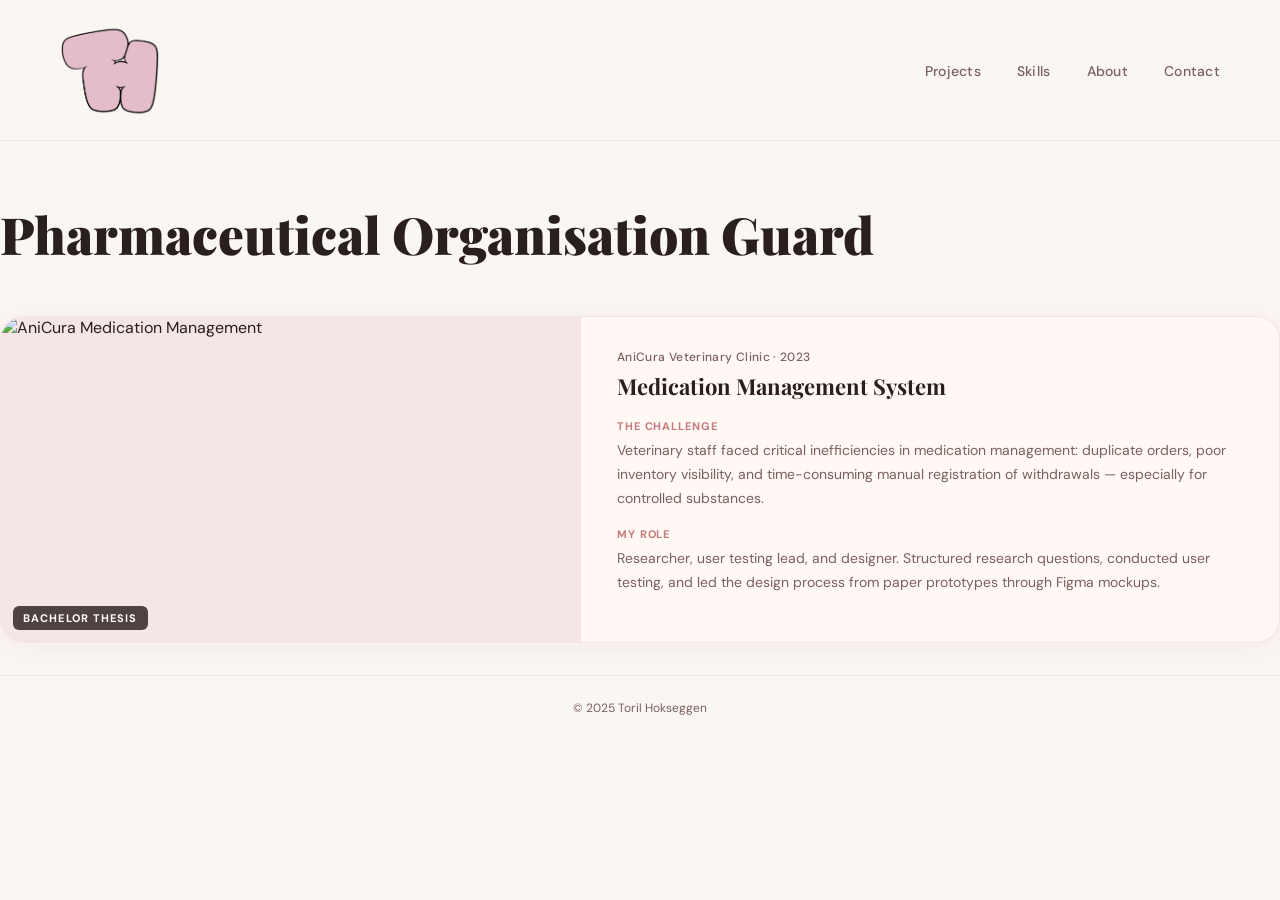
==== projects/anicura.html @ e9e7dec3 "Made some changes Added page not found, logo, project pages, stylesheet and improved index" ====
<!DOCTYPE html>
<html lang="en">
<head>
<meta charset="UTF-8">
<meta name="viewport" content="width=device-width, initial-scale=1.0">
<title>The Curly Girls World</title>
<link href="https://fonts.googleapis.com/css2?family=Playfair+Display:wght@700;900&family=DM+Sans:wght@300;400;500&display=swap" rel="stylesheet">
<link rel="stylesheet" href="/style.css">
<script src="/index.js" defer></script>
</head>
<body>  

<nav>
  <a href="/index.html#front" class="nav-logo"><img src="/imgs/Logo-pink.png" alt="Toril Hokseggen Logo"></a>
  <ul class="nav-links">
    <li><a href="/index.html#projects">Projects</a></li>
    <li><a href="/index.html#toolbox">Skills</a></li>
    <li><a href="/index.html#about-me">About</a></li>
    <li><a href="/index.html#contact">Contact</a></li>
  </ul>
</nav>

  <h2 class="section-title fade-up">Pharmaceutical Organisation Guard</h2>
  <div class="projects-grid">

<a class="project-card fade-up" href="https://www.figma.com/proto/qOMUEsRceAPZl7trPdWKUb/Anicura--Copy-?page-id=0%3A1&node-id=10-18&p=f&viewport=431%2C189%2C0.06&t=0vYQZB0WJl9bKPeJ-1&scaling=scale-down&content-scaling=fixed&starting-point-node-id=10%3A18&show-proto-sidebar=1">
      <div class="project-thumb">
        <img src="https://framerusercontent.com/images/rcqksGRQJK19qSiA8ifFxCP66HM.png" alt="AniCura Medication Management">
        <span class="project-label">Bachelor Thesis</span>
      </div>
      <div class="project-content">
        <p class="project-meta">AniCura Veterinary Clinic · 2023</p>
        <h3 class="project-title">Medication Management System</h3>
        <p class="project-section-label">The Challenge</p>
        <p class="project-text">Veterinary staff faced critical inefficiencies in medication management: duplicate orders, poor inventory visibility, and time-consuming manual registration of withdrawals — especially for controlled substances.</p>
        <p class="project-section-label">My Role</p>
        <p class="project-text">Researcher, user testing lead, and designer. Structured research questions, conducted user testing, and led the design process from paper prototypes through Figma mockups.</p>
      </div>
    </a>
<footer>
  © 2025 Toril Hokseggen
</footer>

</body>
</html>
---- style.css ----
:root {
    --pink: #e8c4c4;
    --pink-light: #f5e6e6;
    --pink-mid: #d4a0a0;
    --cream: #faf6f2;
    --warm-white: #fdf9f7;
    --text: #2a1f1f;
    --text-muted: #7a6060;
    --accent: #c47a7a;
    --card-bg: #fff8f5;
    --blob: #e8c4c4;
  }

  * { margin: 0; padding: 0; box-sizing: border-box; }

  html { scroll-behavior: smooth; }

  body {
    font-family: 'DM Sans', sans-serif;
    background: var(--cream);
    color: var(--text);
    overflow-x: hidden;
  }

  /* NAV */
  nav {
    position: fixed;
    top: 0; left: 0; right: 0;
    z-index: 100;
    display: flex;
    align-items: center;
    justify-content: space-between;
    padding: 20px 60px;
    background: rgba(250,246,242,0.92);
    backdrop-filter: blur(10px);
    border-bottom: 1px solid rgba(232,196,196,0.3);
  }
  .nav-logo {
    height: 100px;
    display: flex;
    align-items: center;
    justify-content: center;
    transition: transform 0.2s;
  }
  .nav-logo img {
    height: 100%;
    width: auto;
  }
  
  .nav-logo:hover { transform: rotate(-5deg) scale(1.05); }

  .nav-links {
    display: flex;
    gap: 36px;
    list-style: none;
  }

  .nav-links a {
    text-decoration: none;
    color: var(--text-muted);
    font-size: 14px;
    font-weight: 500;
    letter-spacing: 0.02em;
    transition: color 0.2s;
  }
  .nav-links a:hover { color: var(--text); }

  /* HERO */
  #front {
    min-height: 100vh;
    display: grid;
    grid-template-columns: 1fr 1fr;
    align-items: center;
    padding: 120px 60px 80px;
    position: relative;
    overflow: hidden;
  }

  .hero-blob {
    position: absolute;
    width: 520px;
    height: 520px;
    background: var(--pink-light);
    border-radius: 60% 40% 55% 45% / 50% 60% 40% 50%;
    top: 80px;
    left: -80px;
    z-index: 0;
    animation: blobFloat 8s ease-in-out infinite;
  }

  @keyframes blobFloat {
    0%, 100% { border-radius: 60% 40% 55% 45% / 50% 60% 40% 50%; transform: translateY(0); }
    50% { border-radius: 40% 60% 45% 55% / 60% 40% 55% 45%; transform: translateY(-16px); }
  }

  .hero-photo-wrap {
    position: relative;
    z-index: 1;
    display: flex;
    justify-content: center;
  }

  .hero-photo {
    width: 340px;
    height: 420px;
    object-fit: cover;
    border-radius: 40% 60% 50% 50% / 40% 40% 60% 60%;
    border: 6px solid white;
    box-shadow: 0 20px 60px rgba(196,122,122,0.2);
  }

  .hero-text {
    position: relative;
    z-index: 1;
    padding-left: 40px;
  }

  .hero-tag {
    display: inline-block;
    background: var(--pink);
    color: var(--text);
    font-size: 12px;
    font-weight: 500;
    letter-spacing: 0.08em;
    text-transform: uppercase;
    padding: 6px 14px;
    border-radius: 20px;
    margin-bottom: 20px;
  }

  .hero-name {
    font-family: 'Playfair Display', serif;
    font-size: clamp(44px, 5vw, 72px);
    font-weight: 900;
    line-height: 1.05;
    margin-bottom: 20px;
    color: var(--text);
  }

  .hero-tagline {
    font-size: 18px;
    font-weight: 500;
    color: var(--accent);
    font-style: italic;
    margin-bottom: 8px;
  }

  /* SECTION TITLES */
  .section-title {
    font-family: 'Playfair Display', serif;
    font-size: clamp(36px, 4vw, 56px);
    font-weight: 900;
    margin-bottom: 48px;
    color: var(--text);
    padding: 200px 0 0 0;
  }

  /* PROJECTS */
  #projects {
    padding: 100px 60px;
    background: var(--warm-white);
  }

  .projects-grid {
    display: flex;
    flex-direction: column;
    gap: 32px;
  }

  .project-card {
    display: grid;
    grid-template-columns: 580px 1fr;
    background: var(--card-bg);
    border-radius: 24px;
    overflow: hidden;
    border: 1px solid rgba(232,196,196,0.4);
    box-shadow: 0 4px 24px rgba(196,122,122,0.08);
    text-decoration: none;
    color: inherit;
    transition: transform 0.25s ease, box-shadow 0.25s ease;
  }

  .project-card:hover {
    transform: translateY(-4px);
    box-shadow: 0 16px 48px rgba(196,122,122,0.18);
  }

  .project-thumb {
    position: relative;
    background: var(--pink-light);
    overflow: hidden;
  }

  .project-thumb img {
    width: 100%;
    height: 100%;
    object-fit: cover;
    transition: transform 0.4s ease;
  }

  .project-card:hover .project-thumb img {
    transform: scale(1.05);
  }

  .project-label {
    position: absolute;
    bottom: 12px;
    left: 12px;
    background: rgba(42,31,31,0.82);
    color: white;
    font-size: 11px;
    font-weight: 700;
    letter-spacing: 0.1em;
    text-transform: uppercase;
    padding: 5px 10px;
    border-radius: 6px;
  }

  .project-content {
    padding: 32px 36px;
  }

  .project-meta {
    font-size: 12px;
    color: var(--text-muted);
    margin-bottom: 8px;
    font-weight: 500;
    letter-spacing: 0.03em;
  }

  .project-title {
    font-family: 'Playfair Display', serif;
    font-size: 22px;
    font-weight: 700;
    margin-bottom: 20px;
    line-height: 1.2;
  }

  .project-section-label {
    font-size: 11px;
    font-weight: 700;
    letter-spacing: 0.08em;
    text-transform: uppercase;
    color: var(--accent);
    margin-bottom: 6px;
  }

  .project-text {
    font-size: 14px;
    line-height: 1.7;
    color: var(--text-muted);
    margin-bottom: 16px;
  }

  /* TOOLBOX */
  #toolbox {
    padding: 100px 60px;
    background: var(--cream);
    position: relative;
    overflow: hidden;
  }

  .toolbox-blob {
    position: absolute;
    width: 400px;
    height: 400px;
    background: var(--pink-light);
    border-radius: 55% 45% 60% 40% / 45% 55% 45% 55%;
    right: -100px;
    bottom: -80px;
    z-index: 0;
  }

  .toolbox-grid {
    display: grid;
    grid-template-columns: repeat(3, 1fr);
    gap: 24px;
    position: relative;
    z-index: 1;
    max-width: 760px;
  }

  .toolbox-group {
    background: var(--card-bg);
    border-radius: 20px;
    padding: 28px;
    border: 1px solid rgba(232,196,196,0.4);
  }

  .toolbox-group-title {
    font-family: 'Playfair Display', serif;
    font-size: 18px;
    font-weight: 700;
    margin-bottom: 16px;
    color: var(--text);
  }

  .tool-list {
    display: flex;
    flex-wrap: wrap;
    gap: 8px;
  }

  .tool-chip {
    background: var(--pink-light);
    color: var(--text);
    font-size: 12px;
    font-weight: 500;
    padding: 5px 12px;
    border-radius: 20px;
    white-space: nowrap;
  }

  /* ABOUT */
  #about-me {
    padding: 100px 60px;
    background: var(--warm-white);
    display: grid;
    grid-template-columns: 1fr 1fr;
    gap: 80px;
    align-items: center;
  }

  .about-photo {
    width: 100%;
    max-width: 380px;
    aspect-ratio: 4/5;
    object-fit: cover;
    border-radius: 30px;
    box-shadow: 0 20px 60px rgba(196,122,122,0.15);
  }

  .about-text {
    font-size: 17px;
    line-height: 1.8;
    color: var(--text-muted);
    margin-bottom: 32px;
  }

  /* CONTACT */
  #contact {
    padding: 80px 60px;
    background: var(--cream);
    text-align: center;
  }

  .contact-label {
    font-size: 13px;
    font-weight: 500;
    letter-spacing: 0.08em;
    text-transform: uppercase;
    color: var(--text-muted);
    margin-bottom: 12px;
  }

  .contact-links {
    display: flex;
    justify-content: center;
    gap: 24px;
    margin-top: 32px;
  }

  .contact-link {
    display: flex;
    align-items: center;
    gap: 8px;
    background: var(--card-bg);
    border: 1px solid rgba(232,196,196,0.5);
    color: var(--text);
    text-decoration: none;
    padding: 12px 24px;
    border-radius: 50px;
    font-size: 14px;
    font-weight: 500;
    transition: background 0.2s, transform 0.2s;
  }
  .contact-link:hover {
    background: var(--pink);
    transform: translateY(-2px);
  }

  /* ANIMATIONS */
  .fade-up {
    opacity: 0;
    transform: translateY(30px);
    transition: opacity 0.6s ease, transform 0.6s ease;
  }
  .fade-up.visible {
    opacity: 1;
    transform: translateY(0);
  }

  /* FOOTER */
  footer {
    text-align: center;
    padding: 24px;
    font-size: 12px;
    color: var(--text-muted);
    border-top: 1px solid rgba(232,196,196,0.3);
  }

  @media (max-width: 900px) {
    nav { padding: 16px 24px; }
    #front { grid-template-columns: 1fr; padding: 100px 24px 60px; text-align: center; }
    .hero-text { padding-left: 0; margin-top: 32px; }
    .hero-blob { width: 300px; height: 300px; }
    .hero-photo { width: 240px; height: 300px; }
    #projects { padding: 60px 24px; }
    .project-card { grid-template-columns: 1fr; }
    .project-thumb { height: 200px; }
    #toolbox { padding: 60px 24px; }
    .toolbox-grid { grid-template-columns: 1fr; }
    #about-me { grid-template-columns: 1fr; padding: 60px 24px; gap: 40px; }
    #contact { padding: 60px 24px; }
    .contact-links { flex-direction: column; align-items: center; }
  }
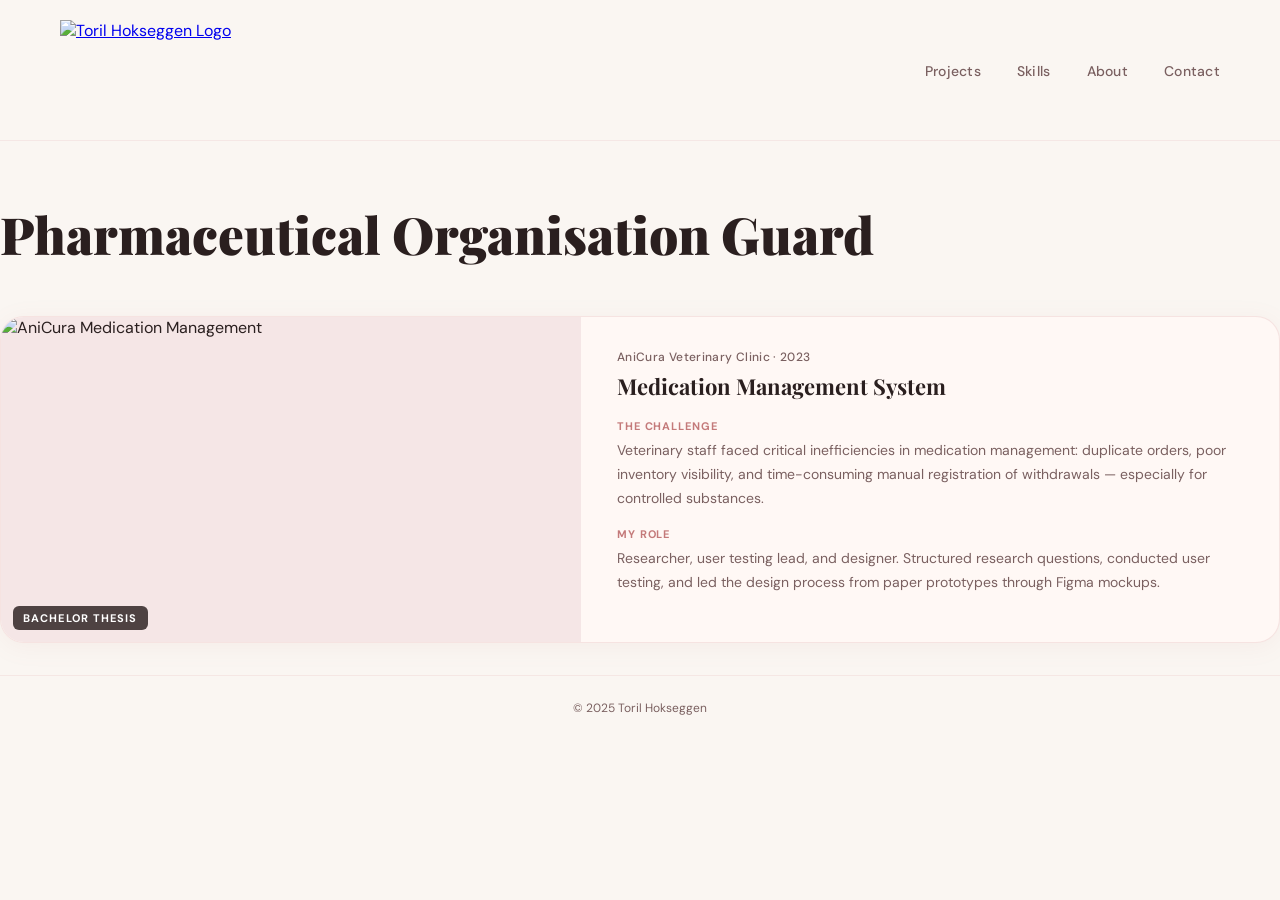
==== commit 39ff9cf5: "Update anicura.html" ====
--- a/projects/anicura.html
+++ b/projects/anicura.html
@@ -11,7 +11,7 @@
 <body>  
 
 <nav>
-  <a href="/index.html#front" class="nav-logo"><img src="/imgs/Logo-pink.png" alt="Toril Hokseggen Logo"></a>
+  <a href="Portfolio/index.html#front" class="nav-logo"><img src="Portfolio/imgs/Logo-pink.png" alt="Toril Hokseggen Logo"></a>
   <ul class="nav-links">
     <li><a href="/index.html#projects">Projects</a></li>
     <li><a href="/index.html#toolbox">Skills</a></li>
@@ -42,4 +42,4 @@
 </footer>
 
 </body>
-</html>+</html>
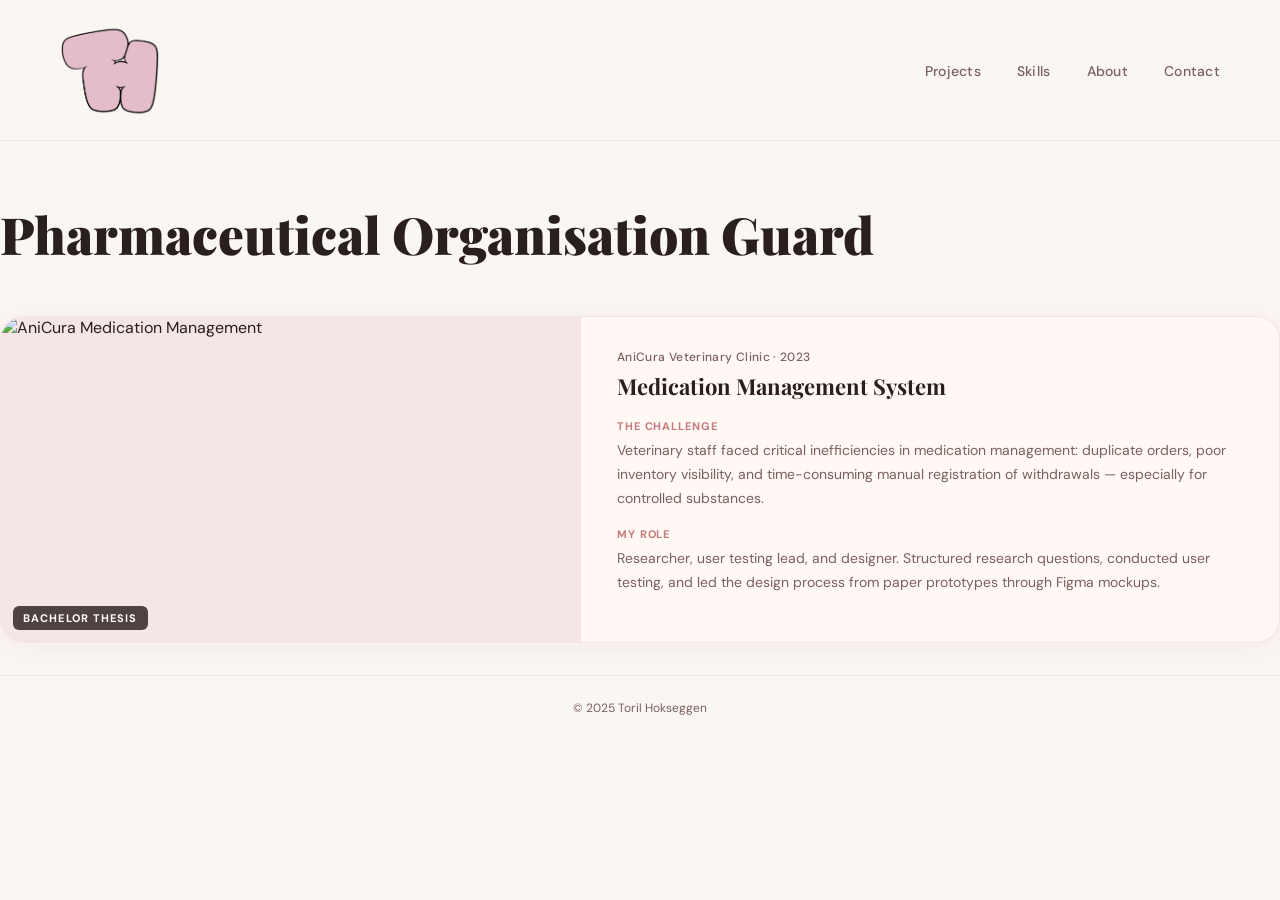
==== commit 2ffc7839: "Update navigation logo link and image source" ====
--- a/projects/anicura.html
+++ b/projects/anicura.html
@@ -11,7 +11,7 @@
 <body>  
 
 <nav>
-  <a href="Portfolio/index.html#front" class="nav-logo"><img src="Portfolio/imgs/Logo-pink.png" alt="Toril Hokseggen Logo"></a>
+  <a href="/index.html#front" class="nav-logo"><img src="/imgs/Logo-pink.png" alt="Toril Hokseggen Logo"></a>
   <ul class="nav-links">
     <li><a href="/index.html#projects">Projects</a></li>
     <li><a href="/index.html#toolbox">Skills</a></li>
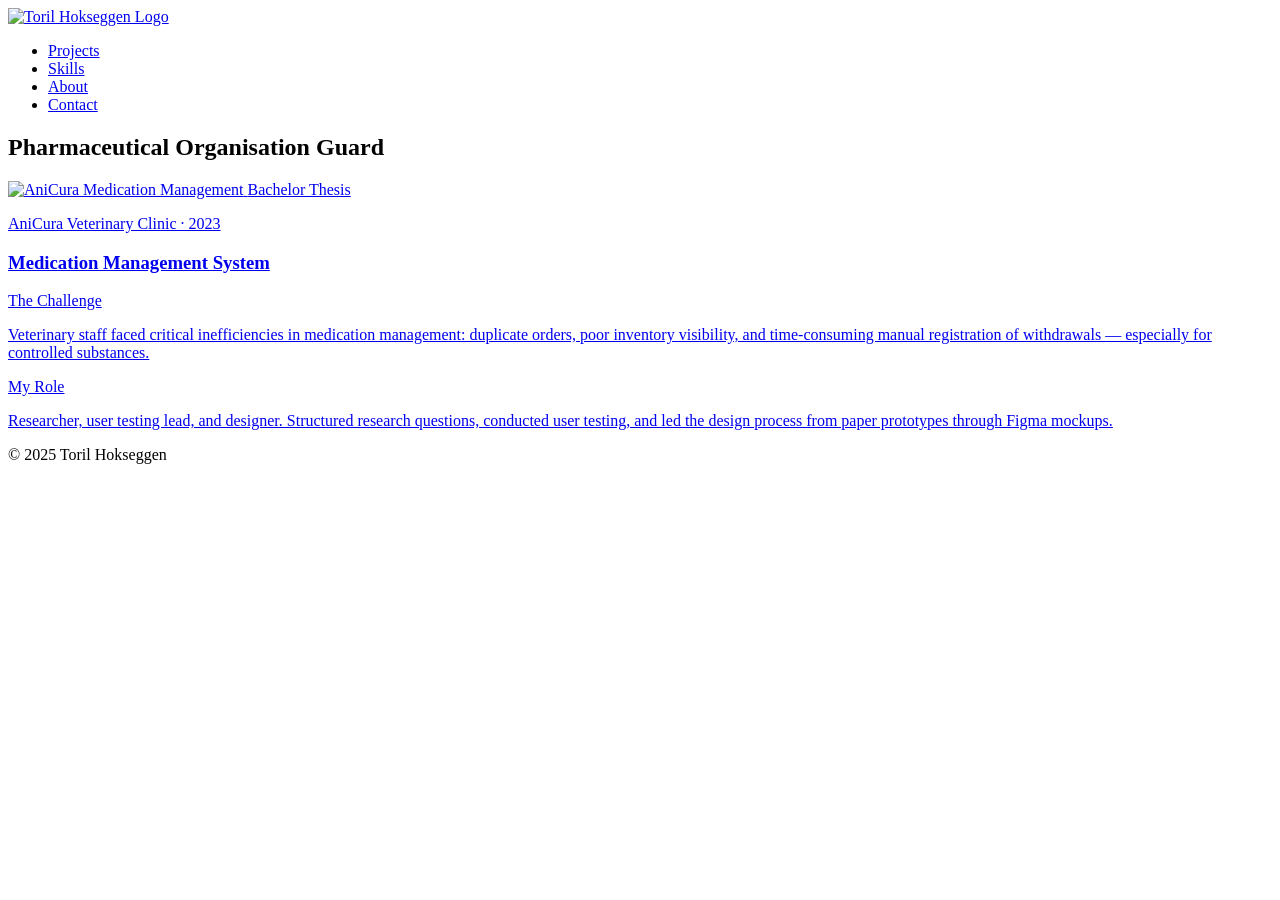
==== commit 50a99c0d: "Update links and scripts for Portfolio structure" ====
--- a/projects/anicura.html
+++ b/projects/anicura.html
@@ -5,18 +5,18 @@
 <meta name="viewport" content="width=device-width, initial-scale=1.0">
 <title>The Curly Girls World</title>
 <link href="https://fonts.googleapis.com/css2?family=Playfair+Display:wght@700;900&family=DM+Sans:wght@300;400;500&display=swap" rel="stylesheet">
-<link rel="stylesheet" href="/style.css">
-<script src="/index.js" defer></script>
+<link rel="stylesheet" href="/Portfolio/style.css">
+<script src="/Portfolio/index.js" defer></script>
 </head>
 <body>  
 
 <nav>
-  <a href="/index.html#front" class="nav-logo"><img src="/imgs/Logo-pink.png" alt="Toril Hokseggen Logo"></a>
+  <a href="/Portfolio/index.html#front" class="nav-logo"><img src="/Portfolio/imgs/Logo-pink.png" alt="Toril Hokseggen Logo"></a>
   <ul class="nav-links">
-    <li><a href="/index.html#projects">Projects</a></li>
-    <li><a href="/index.html#toolbox">Skills</a></li>
-    <li><a href="/index.html#about-me">About</a></li>
-    <li><a href="/index.html#contact">Contact</a></li>
+    <li><a href="/Portfolio/index.html#projects">Projects</a></li>
+    <li><a href="/Portfolio/index.html#toolbox">Skills</a></li>
+    <li><a href="/Portfolio/index.html#about-me">About</a></li>
+    <li><a href="/Portfolio/index.html#contact">Contact</a></li>
   </ul>
 </nav>
 
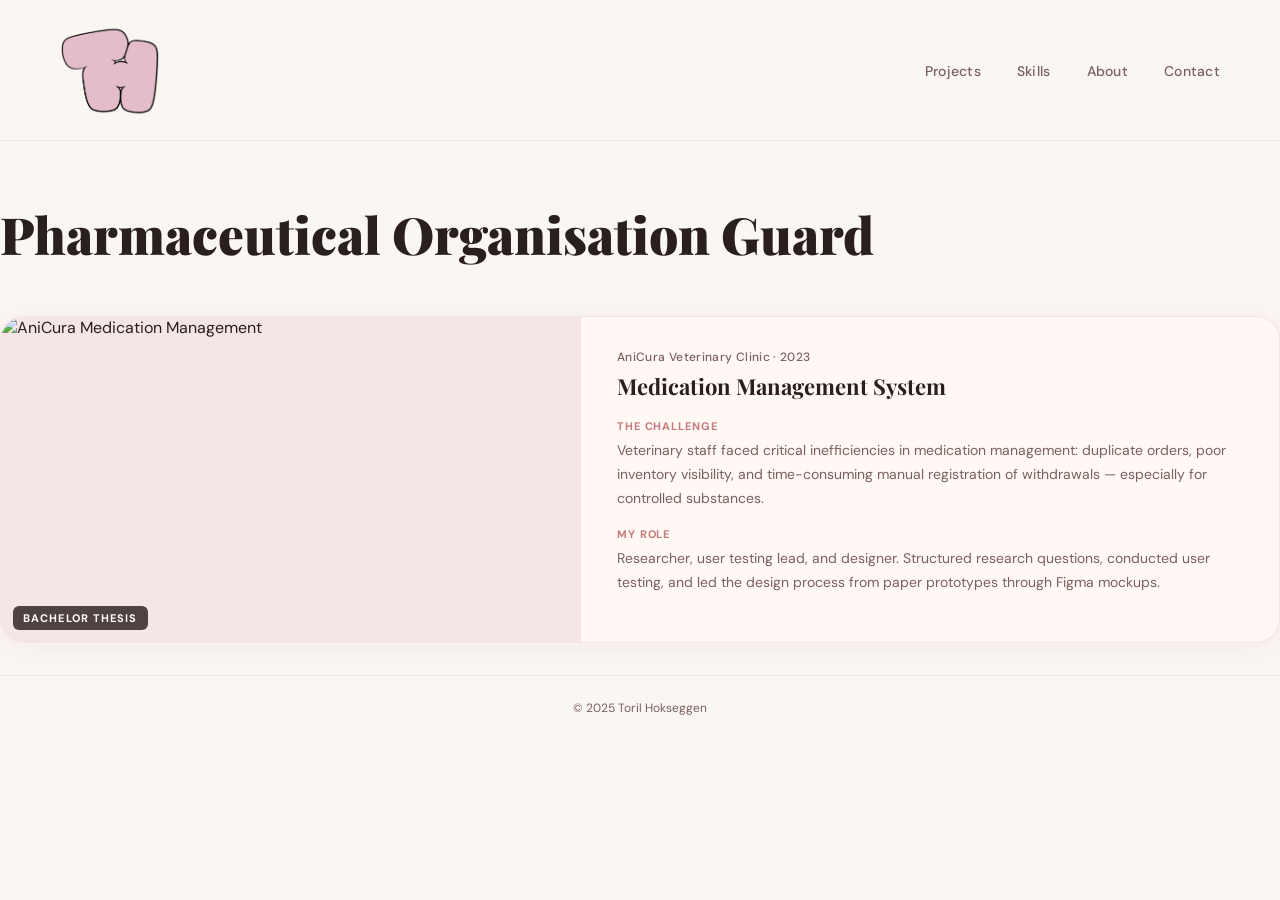
==== commit 312a0dca: "Update links and scripts in anicura.html" ====
--- a/projects/anicura.html
+++ b/projects/anicura.html
@@ -5,18 +5,18 @@
 <meta name="viewport" content="width=device-width, initial-scale=1.0">
 <title>The Curly Girls World</title>
 <link href="https://fonts.googleapis.com/css2?family=Playfair+Display:wght@700;900&family=DM+Sans:wght@300;400;500&display=swap" rel="stylesheet">
-<link rel="stylesheet" href="/Portfolio/style.css">
-<script src="/Portfolio/index.js" defer></script>
+<link rel="stylesheet" href="/style.css">
+<script src="/index.js" defer></script>
 </head>
 <body>  
 
 <nav>
-  <a href="/Portfolio/index.html#front" class="nav-logo"><img src="/Portfolio/imgs/Logo-pink.png" alt="Toril Hokseggen Logo"></a>
+  <a href="/index.html#front" class="nav-logo"><img src="/imgs/Logo-pink.png" alt="Toril Hokseggen Logo"></a>
   <ul class="nav-links">
-    <li><a href="/Portfolio/index.html#projects">Projects</a></li>
-    <li><a href="/Portfolio/index.html#toolbox">Skills</a></li>
-    <li><a href="/Portfolio/index.html#about-me">About</a></li>
-    <li><a href="/Portfolio/index.html#contact">Contact</a></li>
+    <li><a href="/index.html#projects">Projects</a></li>
+    <li><a href="/index.html#toolbox">Skills</a></li>
+    <li><a href="/index.html#about-me">About</a></li>
+    <li><a href="/index.html#contact">Contact</a></li>
   </ul>
 </nav>
 
--- a/style.css
+++ b/style.css
@@ -0,0 +1,416 @@
+ :root {
+    --pink: #e8c4c4;
+    --pink-light: #f5e6e6;
+    --pink-mid: #d4a0a0;
+    --cream: #faf6f2;
+    --warm-white: #fdf9f7;
+    --text: #2a1f1f;
+    --text-muted: #7a6060;
+    --accent: #c47a7a;
+    --card-bg: #fff8f5;
+    --blob: #e8c4c4;
+  }
+
+  * { margin: 0; padding: 0; box-sizing: border-box; }
+
+  html { scroll-behavior: smooth; }
+
+  body {
+    font-family: 'DM Sans', sans-serif;
+    background: var(--cream);
+    color: var(--text);
+    overflow-x: hidden;
+  }
+
+  /* NAV */
+  nav {
+    position: fixed;
+    top: 0; left: 0; right: 0;
+    z-index: 100;
+    display: flex;
+    align-items: center;
+    justify-content: space-between;
+    padding: 20px 60px;
+    background: rgba(250,246,242,0.92);
+    backdrop-filter: blur(10px);
+    border-bottom: 1px solid rgba(232,196,196,0.3);
+  }
+  .nav-logo {
+    height: 100px;
+    display: flex;
+    align-items: center;
+    justify-content: center;
+    transition: transform 0.2s;
+  }
+  .nav-logo img {
+    height: 100%;
+    width: auto;
+  }
+  
+  .nav-logo:hover { transform: rotate(-5deg) scale(1.05); }
+
+  .nav-links {
+    display: flex;
+    gap: 36px;
+    list-style: none;
+  }
+
+  .nav-links a {
+    text-decoration: none;
+    color: var(--text-muted);
+    font-size: 14px;
+    font-weight: 500;
+    letter-spacing: 0.02em;
+    transition: color 0.2s;
+  }
+  .nav-links a:hover { color: var(--text); }
+
+  /* HERO */
+  #front {
+    min-height: 100vh;
+    display: grid;
+    grid-template-columns: 1fr 1fr;
+    align-items: center;
+    padding: 120px 60px 80px;
+    position: relative;
+    overflow: hidden;
+  }
+
+  .hero-blob {
+    position: absolute;
+    width: 520px;
+    height: 520px;
+    background: var(--pink-light);
+    border-radius: 60% 40% 55% 45% / 50% 60% 40% 50%;
+    top: 80px;
+    left: -80px;
+    z-index: 0;
+    animation: blobFloat 8s ease-in-out infinite;
+  }
+
+  @keyframes blobFloat {
+    0%, 100% { border-radius: 60% 40% 55% 45% / 50% 60% 40% 50%; transform: translateY(0); }
+    50% { border-radius: 40% 60% 45% 55% / 60% 40% 55% 45%; transform: translateY(-16px); }
+  }
+
+  .hero-photo-wrap {
+    position: relative;
+    z-index: 1;
+    display: flex;
+    justify-content: center;
+  }
+
+  .hero-photo {
+    width: 340px;
+    height: 420px;
+    object-fit: cover;
+    border-radius: 40% 60% 50% 50% / 40% 40% 60% 60%;
+    border: 6px solid white;
+    box-shadow: 0 20px 60px rgba(196,122,122,0.2);
+  }
+
+  .hero-text {
+    position: relative;
+    z-index: 1;
+    padding-left: 40px;
+  }
+
+  .hero-tag {
+    display: inline-block;
+    background: var(--pink);
+    color: var(--text);
+    font-size: 12px;
+    font-weight: 500;
+    letter-spacing: 0.08em;
+    text-transform: uppercase;
+    padding: 6px 14px;
+    border-radius: 20px;
+    margin-bottom: 20px;
+  }
+
+  .hero-name {
+    font-family: 'Playfair Display', serif;
+    font-size: clamp(44px, 5vw, 72px);
+    font-weight: 900;
+    line-height: 1.05;
+    margin-bottom: 20px;
+    color: var(--text);
+  }
+
+  .hero-tagline {
+    font-size: 18px;
+    font-weight: 500;
+    color: var(--accent);
+    font-style: italic;
+    margin-bottom: 8px;
+  }
+
+  /* SECTION TITLES */
+  .section-title {
+    font-family: 'Playfair Display', serif;
+    font-size: clamp(36px, 4vw, 56px);
+    font-weight: 900;
+    margin-bottom: 48px;
+    color: var(--text);
+    padding: 200px 0 0 0;
+  }
+
+  /* PROJECTS */
+  #projects {
+    padding: 100px 60px;
+    background: var(--warm-white);
+  }
+
+  .projects-grid {
+    display: flex;
+    flex-direction: column;
+    gap: 32px;
+  }
+
+  .project-card {
+    display: grid;
+    grid-template-columns: 580px 1fr;
+    background: var(--card-bg);
+    border-radius: 24px;
+    overflow: hidden;
+    border: 1px solid rgba(232,196,196,0.4);
+    box-shadow: 0 4px 24px rgba(196,122,122,0.08);
+    text-decoration: none;
+    color: inherit;
+    transition: transform 0.25s ease, box-shadow 0.25s ease;
+  }
+
+  .project-card:hover {
+    transform: translateY(-4px);
+    box-shadow: 0 16px 48px rgba(196,122,122,0.18);
+  }
+
+  .project-thumb {
+    position: relative;
+    background: var(--pink-light);
+    overflow: hidden;
+  }
+
+  .project-thumb img {
+    width: 100%;
+    height: 100%;
+    object-fit: cover;
+    transition: transform 0.4s ease;
+  }
+
+  .project-card:hover .project-thumb img {
+    transform: scale(1.05);
+  }
+
+  .project-label {
+    position: absolute;
+    bottom: 12px;
+    left: 12px;
+    background: rgba(42,31,31,0.82);
+    color: white;
+    font-size: 11px;
+    font-weight: 700;
+    letter-spacing: 0.1em;
+    text-transform: uppercase;
+    padding: 5px 10px;
+    border-radius: 6px;
+  }
+
+  .project-content {
+    padding: 32px 36px;
+  }
+
+  .project-meta {
+    font-size: 12px;
+    color: var(--text-muted);
+    margin-bottom: 8px;
+    font-weight: 500;
+    letter-spacing: 0.03em;
+  }
+
+  .project-title {
+    font-family: 'Playfair Display', serif;
+    font-size: 22px;
+    font-weight: 700;
+    margin-bottom: 20px;
+    line-height: 1.2;
+  }
+
+  .project-section-label {
+    font-size: 11px;
+    font-weight: 700;
+    letter-spacing: 0.08em;
+    text-transform: uppercase;
+    color: var(--accent);
+    margin-bottom: 6px;
+  }
+
+  .project-text {
+    font-size: 14px;
+    line-height: 1.7;
+    color: var(--text-muted);
+    margin-bottom: 16px;
+  }
+
+  /* TOOLBOX */
+  #toolbox {
+    padding: 100px 60px;
+    background: var(--cream);
+    position: relative;
+    overflow: hidden;
+  }
+
+  .toolbox-blob {
+    position: absolute;
+    width: 400px;
+    height: 400px;
+    background: var(--pink-light);
+    border-radius: 55% 45% 60% 40% / 45% 55% 45% 55%;
+    right: -100px;
+    bottom: -80px;
+    z-index: 0;
+  }
+
+  .toolbox-grid {
+    display: grid;
+    grid-template-columns: repeat(3, 1fr);
+    gap: 24px;
+    position: relative;
+    z-index: 1;
+    max-width: 760px;
+  }
+
+  .toolbox-group {
+    background: var(--card-bg);
+    border-radius: 20px;
+    padding: 28px;
+    border: 1px solid rgba(232,196,196,0.4);
+  }
+
+  .toolbox-group-title {
+    font-family: 'Playfair Display', serif;
+    font-size: 18px;
+    font-weight: 700;
+    margin-bottom: 16px;
+    color: var(--text);
+  }
+
+  .tool-list {
+    display: flex;
+    flex-wrap: wrap;
+    gap: 8px;
+  }
+
+  .tool-chip {
+    background: var(--pink-light);
+    color: var(--text);
+    font-size: 12px;
+    font-weight: 500;
+    padding: 5px 12px;
+    border-radius: 20px;
+    white-space: nowrap;
+  }
+
+  /* ABOUT */
+  #about-me {
+    padding: 100px 60px;
+    background: var(--warm-white);
+    display: grid;
+    grid-template-columns: 1fr 1fr;
+    gap: 80px;
+    align-items: center;
+  }
+
+  .about-photo {
+    width: 100%;
+    max-width: 380px;
+    aspect-ratio: 4/5;
+    object-fit: cover;
+    border-radius: 30px;
+    box-shadow: 0 20px 60px rgba(196,122,122,0.15);
+  }
+
+  .about-text {
+    font-size: 17px;
+    line-height: 1.8;
+    color: var(--text-muted);
+    margin-bottom: 32px;
+  }
+
+  /* CONTACT */
+  #contact {
+    padding: 80px 60px;
+    background: var(--cream);
+    text-align: center;
+  }
+
+  .contact-label {
+    font-size: 13px;
+    font-weight: 500;
+    letter-spacing: 0.08em;
+    text-transform: uppercase;
+    color: var(--text-muted);
+    margin-bottom: 12px;
+  }
+
+  .contact-links {
+    display: flex;
+    justify-content: center;
+    gap: 24px;
+    margin-top: 32px;
+  }
+
+  .contact-link {
+    display: flex;
+    align-items: center;
+    gap: 8px;
+    background: var(--card-bg);
+    border: 1px solid rgba(232,196,196,0.5);
+    color: var(--text);
+    text-decoration: none;
+    padding: 12px 24px;
+    border-radius: 50px;
+    font-size: 14px;
+    font-weight: 500;
+    transition: background 0.2s, transform 0.2s;
+  }
+  .contact-link:hover {
+    background: var(--pink);
+    transform: translateY(-2px);
+  }
+
+  /* ANIMATIONS */
+  .fade-up {
+    opacity: 0;
+    transform: translateY(30px);
+    transition: opacity 0.6s ease, transform 0.6s ease;
+  }
+  .fade-up.visible {
+    opacity: 1;
+    transform: translateY(0);
+  }
+
+  /* FOOTER */
+  footer {
+    text-align: center;
+    padding: 24px;
+    font-size: 12px;
+    color: var(--text-muted);
+    border-top: 1px solid rgba(232,196,196,0.3);
+  }
+
+  @media (max-width: 900px) {
+    nav { padding: 16px 24px; }
+    #front { grid-template-columns: 1fr; padding: 100px 24px 60px; text-align: center; }
+    .hero-text { padding-left: 0; margin-top: 32px; }
+    .hero-blob { width: 300px; height: 300px; }
+    .hero-photo { width: 240px; height: 300px; }
+    #projects { padding: 60px 24px; }
+    .project-card { grid-template-columns: 1fr; }
+    .project-thumb { height: 200px; }
+    #toolbox { padding: 60px 24px; }
+    .toolbox-grid { grid-template-columns: 1fr; }
+    #about-me { grid-template-columns: 1fr; padding: 60px 24px; gap: 40px; }
+    #contact { padding: 60px 24px; }
+    .contact-links { flex-direction: column; align-items: center; }
+  }
